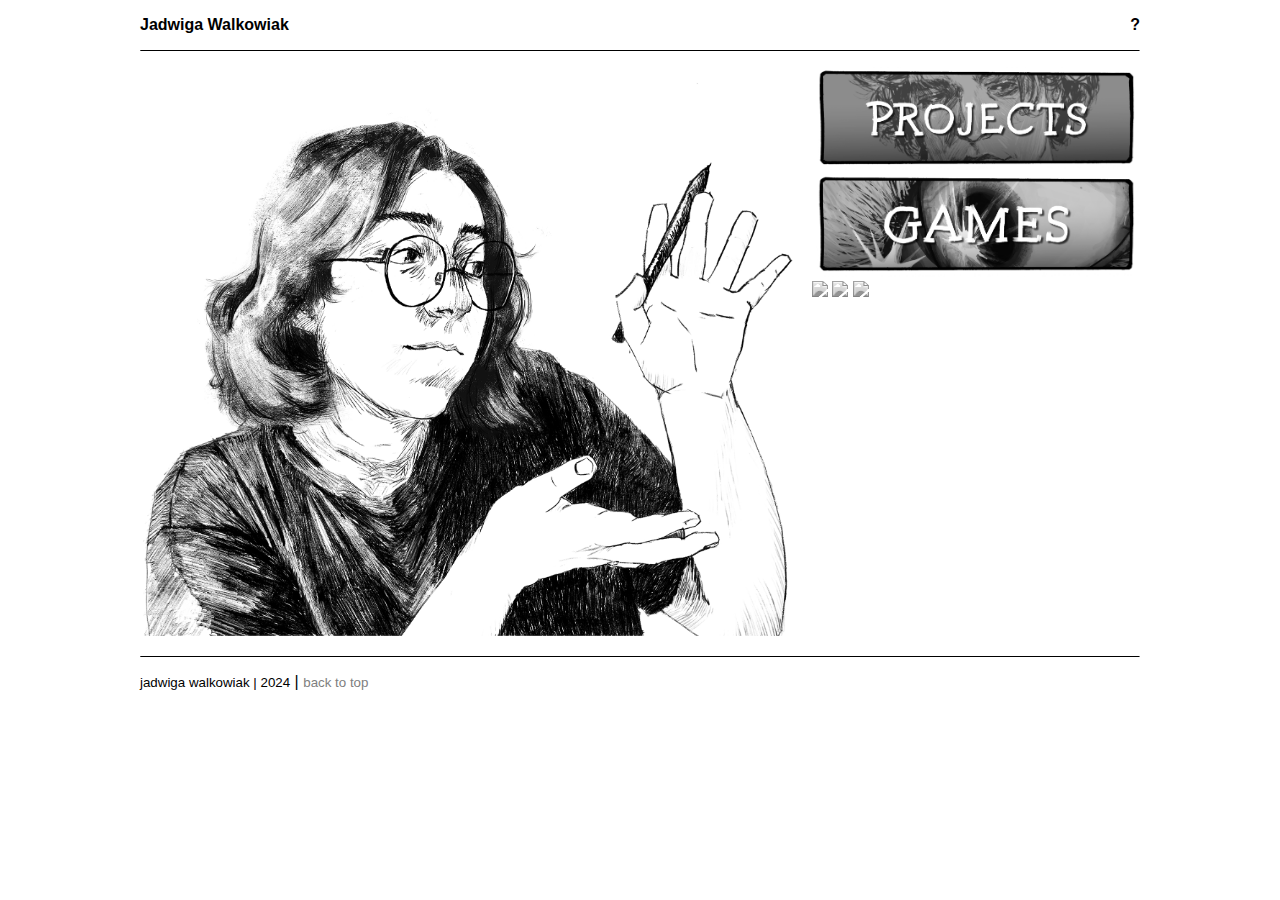
==== index.html @ 90293c5b "rearrangement" ====
<!DOCTYPE html>
<html>
  <head>
    <meta charset="UTF-8">
    <meta name="viewport" content="width=device-width, initial-scale=1.0">
    <title>Jadwiga Walkowiak</title>
    <link rel="icon" type="image" href="/icon.png">
    <link href="/style.css" rel="stylesheet" type="text/css" media="all">
  </head>
  <body>
<div id="container">
      <header>
      <input type="checkbox" id="description-toggle"/>
      <label for="description-toggle" onclick="this.classList.toggle('active');">
        <div id="title">
          <div class="title-text">Jadwiga Walkowiak</div>
          <div class="title-arrow">?</div>
        </div>
        </label>
        <div class="description">
          Multidisciplinary artist and designer.
          <br>Get in touch! jaga.walkowiak@gmail.com
          <!--
          <br>
          <a href="/">Link</a
          -->
        </div>
      </header>
      
      <hr>
        <div id="page">
         <div class="img-container">
          <img src="/media/websiteopener.jpg"> 
        </div>
        
        <div class="caption">
          <hr class="page-divider">
          <a href="/page/comics.html"><img src="media/websitebutton1.png"></a>
          <a href="/page/projects.html"><img src="media/websitebutton2.png"></a>
          <a href="/page/forfun.html"><img src="media/websitebutton3.png"></a>
          <a href="/page/about.html"><img src="media/websitebutton4.png"></a>
          <a href="/page/links.html"><img src="media/websitebutton5.png"></a>
        </div>
      </div>
            <hr>

       <footer>
        <div id="footer">
          <small>jadwiga walkowiak | 2024</small> |
          <a href="#top"><small>back to top</small></a>
        </div>
      </footer>
    </div>
  </body>
</html>
---- style.css ----
/* Variables. */
:root{
    --background-color:white;
    --text-color:black;
    --link-color:gray;
    --link-hover-color:black;
    --body-font:sans-serif;
}

/* General */

body{
  background-color:var(--background-color);
  color:var(--text-color);
  font-family:var(--body-font);
  margin:0;
  padding:0;
}
img{
  max-width:100%;
  max-height:100%;
  width:auto;
  height:auto;
  filter: grayscale(100%);
}
img:hover{
  filter: grayscale(0%);
}
a{
  color:var(--link-color);
  text-decoration:none;
}
a:hover{
  color:var(--link-hover-color);
}
#container{
  max-width:1000px;
  margin:0 auto;
  padding:1em;
}
pre{
  white-space:pre-wrap;
  word-break: break-all;
}
code{
  background-color:#eee;
  word-break: break-all;
  white-space:pre-wrap;
}
  
/* Header */

#title{
  display:flex;
  justify-content:space-between;
  align-items:center;
  font-weight:bold;
  color:var(--text-color);
}
#title a, .title-text a, .title-nav a{
  color:var(--text-color)!important;
}
.title-arrow{
  transition:0.2s;
}
#description-toggle, .description{
  display:none;
}
#description-toggle:checked ~ .description {
  display:block;
}
#description-toggle:checked ~ * .title-arrow{
  transform:rotate(-180deg);
}
hr{
  border-top:1px solid var(--text-color);
  border-bottom:none;
  margin:1em 0;
}

/* Gallery Layout */
 
#gallery{
  display:grid;
  width:100%;
  gap:1em;
  grid-template-columns:repeat(3, 1fr);
}
#gallery a{
  color:var(--text-color);
  opacity:1;
  transition:0.5s all;
  display:grid;
  gap:1em;
  align-items:flex-start;
}
#gallery a:hover{
  opacity:0.75;
}
.item-image img{
  width:100%;
    height:100%;
    object-fit:cover;
}
.item-image{
  line-height:0;
  aspect-ratio:1/1;
}
.item-title{
  text-align:center;
  font-size:0.9rem;
}

/* Page Layout */

#page, #page-flipped, #two-column, #three-column, #page-about, #page-project{
  display:grid;
  gap:1em;
}
#page-about .img-container{
  display:grid;
  justify-content:center;
  align-items:center;
}
#page-about .caption{
  text-align:left;
}
#page{
  grid-template-columns:2fr 1fr;
}
#page-flipped{
  grid-template-columns:1fr 2fr;
}
#two-column{
  grid-template-columns:repeat(2, 1fr);
}
#three-column{
  grid-template-columns:repeat(3, 1fr);
}
#two-column, #three-column{
  justify-content:center;
  align-items:center;
}
#page-about, #page-project{
  grid-template-columns:1fr 1.5fr;
}
.img-container{
  text-align:center;
}
.page-divider{
  display:none;
  margin-top:0;
}
.caption-always-centered{
  text-align:center;
}
.caption-always-left{
  text-align:left;
}
.caption-always-right{
  text-align:right;
}
#page-flipped .caption{
  text-align:right;
}
footer{
  display:flex;
  justify-content:space-between;
  width:100%;
  align-items:center;
}

/* Mobile */

@media (max-width:700px){
  #gallery{
  grid-template-columns:repeat(2, 1fr);
  }
  .page-divider{
  display:block;
  }
  #page .caption, #page-flipped .caption{
    text-align:center;
  }
  #page, #page-flipped, #page-about, #page-project, #three-column, #two-column{
    grid-template-columns:1fr;
  }
  

}
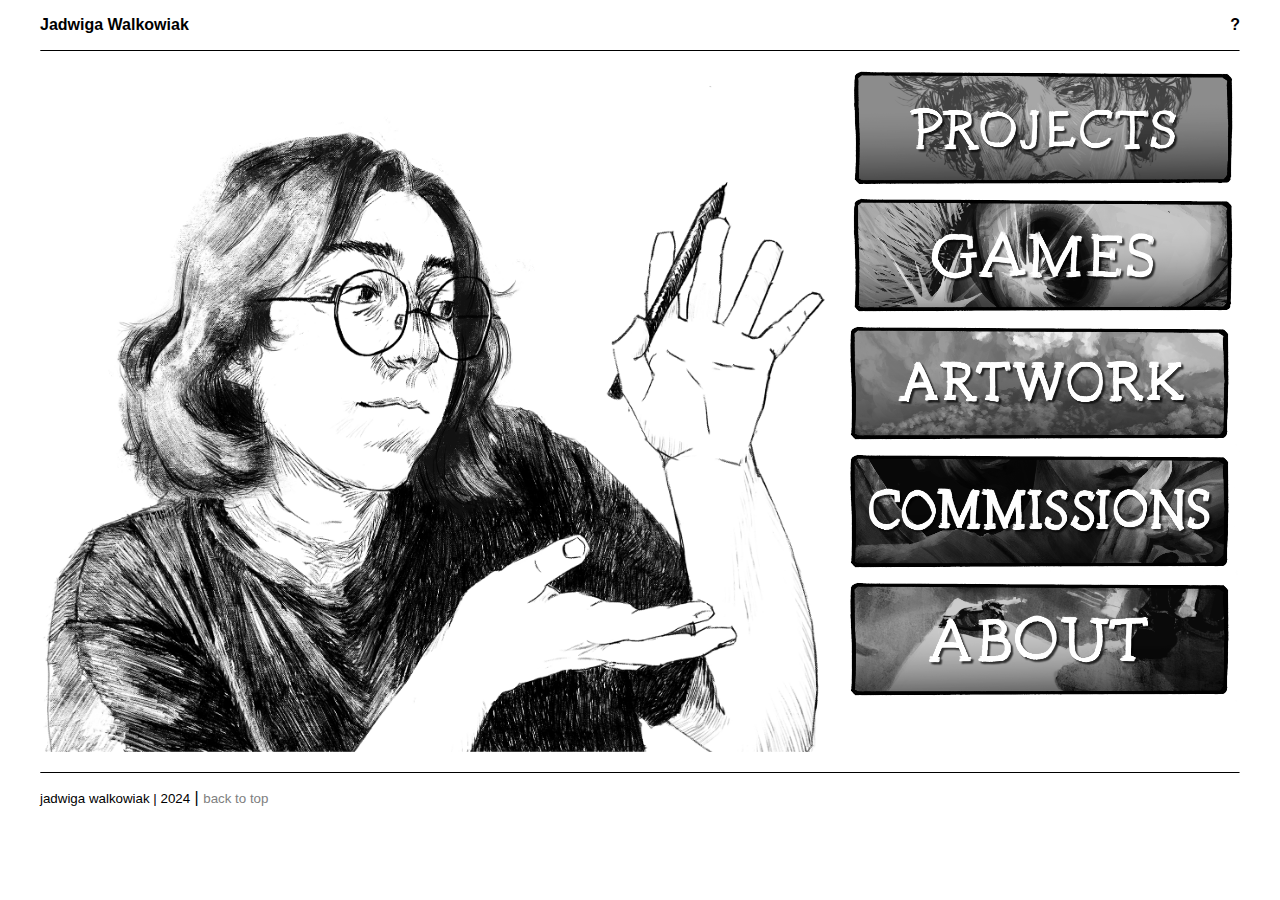
==== commit e501676e: "update" ====
--- a/index.html
+++ b/index.html
@@ -16,8 +16,8 @@
           <div class="title-text">Jadwiga Walkowiak</div>
           <div class="title-arrow">?</div>
         </div>
-        </label>
-        <div class="description">
+         </label>
+         <div class="description">
           Multidisciplinary artist and designer.
           <br>Get in touch! jaga.walkowiak@gmail.com
           <!--
@@ -35,11 +35,11 @@
         
         <div class="caption">
           <hr class="page-divider">
-          <a href="/page/comics.html"><img src="media/websitebutton1.png"></a>
-          <a href="/page/projects.html"><img src="media/websitebutton2.png"></a>
-          <a href="/page/forfun.html"><img src="media/websitebutton3.png"></a>
-          <a href="/page/about.html"><img src="media/websitebutton4.png"></a>
-          <a href="/page/links.html"><img src="media/websitebutton5.png"></a>
+          <a href="/page/projects.html"><img src="media/websitebutton1.png"></a>
+          <a href="/page/games.html"><img src="media/websitebutton2.png"></a>
+          <a href="/page/artwork.html"><img src="media/websitebutton3.png"></a>
+          <a href="/page/commissions.html"><img src="media/websitebutton4.png"></a>
+          <a href="/page/about.html"><img src="media/websitebutton5.png"></a>
         </div>
       </div>
             <hr>
--- a/style.css
+++ b/style.css
@@ -34,7 +34,7 @@
   color:var(--link-hover-color);
 }
 #container{
-  max-width:1000px;
+  max-width:1200px;
   margin:0 auto;
   padding:1em;
 }
